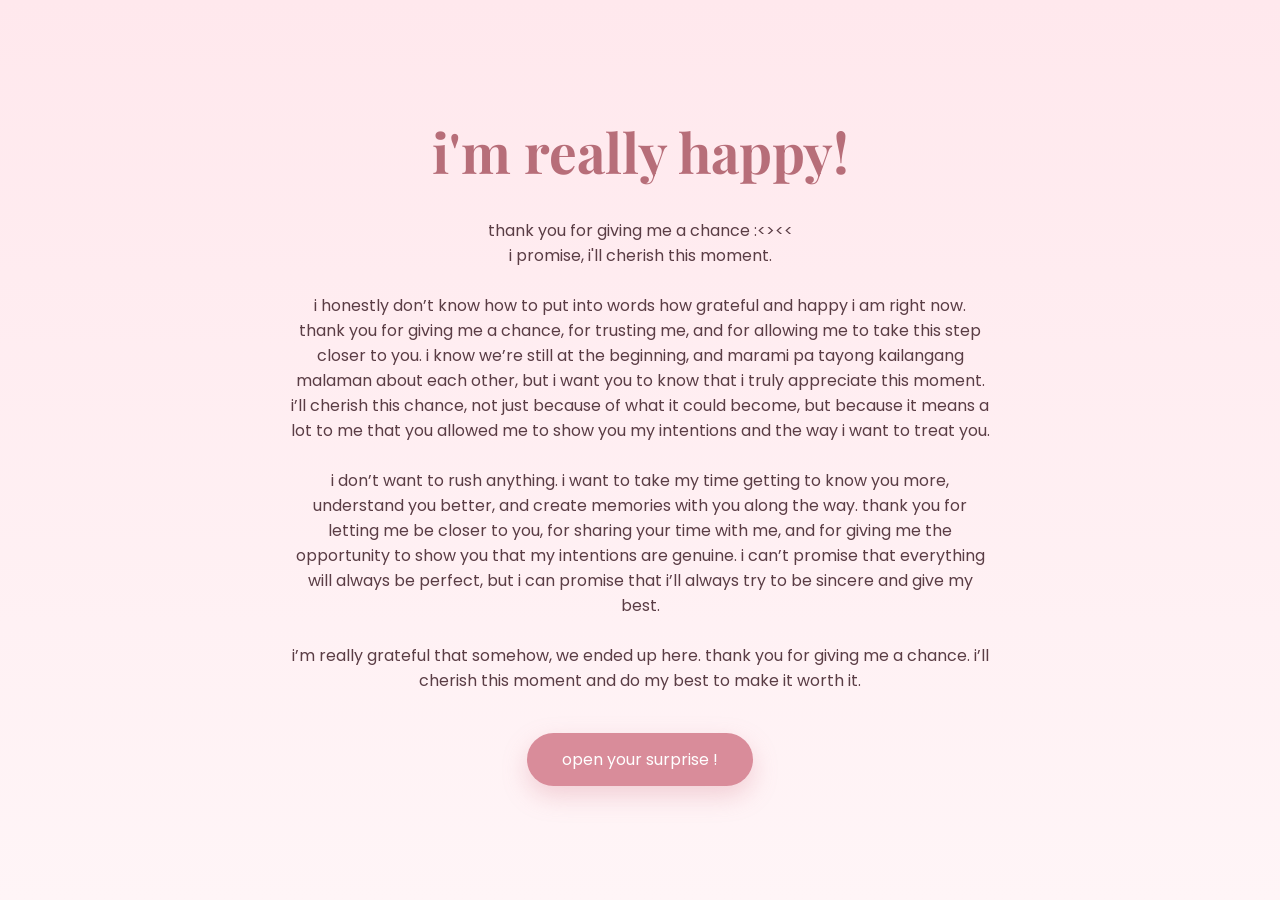
==== yes.html @ d4cce149 "Add files via upload" ====
<head>

<meta charset="UTF-8">

<meta name="viewport" content="width=device-width, initial-scale=1.0">

<title>for you 🤍</title>


<link href="https://fonts.googleapis.com/css2?family=Playfair+Display:wght@500;700&family=Poppins:wght@300;400;500;600&display=swap" rel="stylesheet">


<link rel="stylesheet" href="css/style.css">

</head>


<body>


<section class="section yes-page">


<div class="content">


<h2>
i'm really happy!
</h2>


<p>
thank you for giving me a chance :<><<
<br>
i promise, i'll cherish this moment.
</p>
<br>
<p>

i honestly don’t know how to put into words how grateful and happy i am right now.

thank you for giving me a chance, for trusting me, and for allowing me to take this step closer to you. i know we’re still at the beginning, and marami pa tayong kailangang malaman about each other, but i want you to know that i truly appreciate this moment.

i’ll cherish this chance, not just because of what it could become, but because it means a lot to me that you allowed me to show you my intentions and the way i want to treat you.

<br>
<br>
i don’t want to rush anything. i want to take my time getting to know you more, understand you better, and create memories with you along the way.

thank you for letting me be closer to you, for sharing your time with me, and for giving me the opportunity to show you that my intentions are genuine.

i can’t promise that everything will always be perfect, but i can promise that i’ll always try to be sincere and give my best.

<br>
<br>
i’m really grateful that somehow, we ended up here. thank you for giving me a chance. i’ll cherish this moment and do my best to make it worth it.

</p>


<button id="flowerBtn" class="main-btn">
open your surprise !
</button>



</div>


</section>



<!-- POPUP -->

<div id="flowerPopup" class="popup">


<div class="popup-content">


<img src="images/flower.png">


<p>
a little flower for you ><
</p>


<button id="closePopup">
close
</button>

</div>

</div>

<script>

const flowerBtn = document.getElementById("flowerBtn");
const popup = document.getElementById("flowerPopup");
const close = document.getElementById("closePopup");


flowerBtn.onclick = () => {

    popup.style.display = "flex";

};


close.onclick = () => {

    popup.style.display = "none";

};

    </script src="js/script.js"></script>

</body>
</html>
---- css/style.css ----
/* =========================
   GLOBAL SETTINGS
========================= */

* {
    margin: 0;
    padding: 0;
    box-sizing: border-box;
}


html {
    scroll-behavior: smooth;
}


body {
    font-family: 'Poppins', sans-serif;
    background: #fff5f7;
    color: #5a3d45;
    overflow-x: hidden;
}


h1,
h2 {
    font-family: 'Playfair Display', serif;
}


.section {
    min-height: 100vh;
    width: 100%;
    display: flex;
    justify-content: center;
    align-items: center;
    text-align: center;
    padding: 40px 20px;
    position: relative;
}



/* =========================
   LANDING PAGE
========================= */


.landing {

    background:
    linear-gradient(
        rgba(255, 192, 203, 0.35),
        rgba(255, 240, 245, 0.8)
    ),
    url("../images/background.jpg");

    background-size: cover;
    background-position: center;

}


.overlay {

    position: absolute;
    inset: 0;

    backdrop-filter: blur(3px);

}



.content {

    position: relative;
    z-index: 2;

    max-width: 700px;

    animation: fadeUp 1.5s ease;

}



.small-text {

    font-size: 20px;
    letter-spacing: 2px;
    margin-bottom: 15px;

}



h1 {

    font-size: clamp(40px, 7vw, 70px);
    color: #b76e79;
    margin-bottom: 20px;

}



h2 {

    font-size: clamp(35px, 5vw, 55px);
    color: #b76e79;
    margin-bottom: 30px;

}



.description {

    font-size: 18px;
    line-height: 1.8;

}



.screen-record {

    margin-top: 30px;

    font-size: 14px;

    font-style: italic;

    opacity: .8;

}



/* =========================
   BUTTONS
========================= */


button {

    font-family: 'Poppins', sans-serif;

    cursor: pointer;

    border: none;

    transition: .3s ease;

}



.main-btn,
.next-btn,
.buttons button {


    margin-top: 40px;

    padding: 14px 35px;

    border-radius: 50px;

    background: #d98c9a;

    color: white;

    font-size: 16px;

    box-shadow:
    0 10px 25px rgba(217,140,154,.35);

}



button:hover {

    transform: translateY(-5px);

    background: #c76b7c;

}



/* =========================
   HIDDEN SECTIONS
========================= */


.hidden {

    display: none;

}




/* =========================
   MUSIC BUTTON
========================= */


.music-btn {

    position: fixed;

    top:25px;

    right:25px;

    width:50px;

    height:50px;

    border-radius:50%;

    background:white;

    color:#d98c9a;

    font-size:22px;

    z-index:999;

}


/* =========================
   APPRECIATION
========================= */


#appreciation {

    background:
    linear-gradient(
        #fff5f7,
        #ffe8ed
    );

}

#appreciation .content {

    max-width: 700px;

    padding: 35px;

    background: rgba(255,255,255,.65);

    border-radius: 25px;

    backdrop-filter: blur(10px);

    box-shadow:
    0 15px 30px rgba(0,0,0,.08);

}

#appreciation p {

    font-size: clamp(12px, 1.5vw, 16px);

    line-height: 1.8;

    margin: 15px;

    font-family: 'Poppins', sans-serif;

    color: #5a3d45;

    font-style: italic;

    opacity: .8;

}




/* =========================
   CARDS
========================= */


.cards {

    display: flex;

    gap: 25px;

    justify-content: center;

    flex-wrap: wrap;

}



.card {


    width: 250px;

    min-height: 180px;


    padding: 30px;


    background:
    rgba(255,255,255,.65);


    border-radius: 25px;


    backdrop-filter: blur(10px);


    box-shadow:
    0 15px 30px rgba(0,0,0,.08);


    transition: .5s;


}



.card:hover {

    transform:
    translateY(-10px)
    rotate(2deg);

}



.card h3 {

    color:#b76e79;

    margin-bottom:15px;

}


/* =========================
   LETTER CARD
========================= */


.letter-card {

    max-width:700px;

    padding:40px;

    margin:40px auto 0;


    background:
    rgba(255,255,255,.65);


    border-radius:30px;


    backdrop-filter:blur(10px);


    box-shadow:
    0 15px 30px rgba(0,0,0,.08);


    text-align:center;

}



.letter-card h3 {

    font-family:'Playfair Display', serif;

    color:#b76e79;

    font-size:clamp(24px, 4vw, 35px);

    margin-bottom:25px;

}



.letter-card p {

    font-family:'Poppins', sans-serif;

    font-size:clamp(13px, 2vw, 18px);

    line-height:1.9;

    font-style:italic;

    color:#5a3d45;

    opacity:.85;

}


/* =========================
   QUESTION PAGE
========================= */


#question {

    background:

    linear-gradient(
        180deg,
        #ffe8ed,
        #fff5f7
    );

}



.buttons {

    display:flex;

    justify-content:center;

    gap:25px;

}



.buttons button {


    margin-top:40px;

}





/* =========================
   FLOATING ANIMATION
========================= */


@keyframes fadeUp {


    from {

        opacity:0;

        transform:
        translateY(40px);

    }


    to {

        opacity:1;

        transform:
        translateY(0);

    }

}

/* =========================
   MEMORY GALLERY
========================= */

.memory-intro {

    margin-bottom:30px;

    font-size:18px;

    line-height:1.8;

}



.gallery {

    display:flex;

    justify-content:center;

    gap:25px;

    flex-wrap:wrap;

    width:100%;

    max-width:900px;

    margin:30px auto;

}



.photo-card {

    width:240px;

    background:white;

    padding:15px;

    border-radius:18px;

    box-shadow:
    0 15px 30px rgba(0,0,0,.12);

    transition:.4s;

}



.photo-card:hover {

    transform:
    translateY(-10px)
    scale(1.05);

}



.photo-card:nth-child(2){

    transform:rotate(3deg);

}



.photo-card:nth-child(3){

    transform:rotate(-3deg);

}



.photo-card img {

    width:100%;

    height:260px;

    object-fit:cover;

    border-radius:12px;

}



.photo-card p {

    margin-top:15px;

    font-family:'Playfair Display', serif;

    color:#b76e79;

    font-size:16px;

}

/* =========================
   MOBILE
========================= */


@media(max-width:600px){


    h1 {

        font-size:42px;

    }



    .description {

        font-size:16px;

    }



    .card {

        width: 280px;

        min-height: 220px;

        padding: 35px;


        background:
        rgba(255,255,255,.75);


        border-radius: 25px;


        backdrop-filter: blur(10px);


        box-shadow:
        0 15px 30px rgba(0,0,0,.08);


        transition: .4s;


        display:flex;

        flex-direction:column;

        justify-content:center;

        align-items:center;

    }


    .buttons {

        flex-direction:column;

    }

    .card p {

        margin-top:20px;

        line-height:1.8;

        font-size:15px;

        color:#6b4852;

    }


    .card h3 {

        font-family:'Playfair Display', serif;

        color:#b76e79;

        font-size:28px;

    }

    .photo-card {

        width:280px;

    }


    .photo-card img {

    height:300px;

}

}

/* =========================
YES PAGE POPUP
========================= */


/* =========================
   NO POPUP STYLE
========================= */

.popup {

    display:none;

    position:fixed;

    inset:0;

    justify-content:center;

    align-items:center;

    background:rgba(255, 192, 203, 0.35);

    backdrop-filter:blur(8px);

    z-index:9999;

}


.popup-content {

    width:320px;

    padding:40px 30px;

    background:rgba(255,255,255,0.85);

    border-radius:30px;

    text-align:center;

    box-shadow:
    0 20px 40px rgba(183,110,121,0.25);

    animation:popupOpen .4s ease;

}


.popup-content p {

    margin-bottom:25px;

    color:#b76e79;

    font-family:'Playfair Display', serif;

    font-size:26px;

    line-height:1.5;

}


#closeNoPopup {

    padding:12px 35px;

    border-radius:50px;

    background:#d98c9a;

    color:white;

    font-size:16px;

    box-shadow:
    0 10px 25px rgba(217,140,154,.35);

}


#closeNoPopup:hover {

    background:#c76b7c;

    transform:translateY(-5px);

}


@keyframes popupOpen {

    from {

        opacity:0;

        transform:scale(.8) translateY(20px);

    }


    to {

        opacity:1;

        transform:scale(1) translateY(0);

    }

}


#noMessage {

    margin-top:20px;

    font-size:1.2rem;

    color:#ff8fab;

    font-style:italic;

    min-height:30px;

    transition:0.3s ease;

}

.yes-page {

    background:
    linear-gradient(
        180deg,
        #ffe8ed,
        #fff5f7
    );
}

/* =========================
   FLOWER POPUP
========================= */

#flowerPopup .flower-image {
    width: 80px;
    height: 80px;
    object-fit: contain;
    display: block;
    margin: 0 auto 20px auto;
}


#flowerPopup .popup-content {

    width:320px;

    padding:35px 25px;

    background:white;

    border-radius:30px;

    text-align:center;

    box-shadow:
    0 20px 40px rgba(183,110,121,0.25);

    animation:popupOpen .4s ease;
    overflow: hidden;

}

#flowerPopup img {
    max-width: 300px;
    max-height: 300px;
}


.flower-image {

    width:300px;

    height:300px;

    object-fit:contain;

    margin-bottom:20px;

}


#flowerPopup p {

    color:#b76e79;

    font-family:'Playfair Display', serif;

    font-size:22px;

    margin-bottom:25px;

}


#closePopup {

    padding:12px 35px;

    border-radius:50px;

    background:#d98c9a;

    color:white;

    font-size:16px;

    box-shadow:
    0 10px 25px rgba(217,140,154,.35);

}


#closePopup:hover {

    background:#c76b7c;

    transform:translateY(-5px);

}
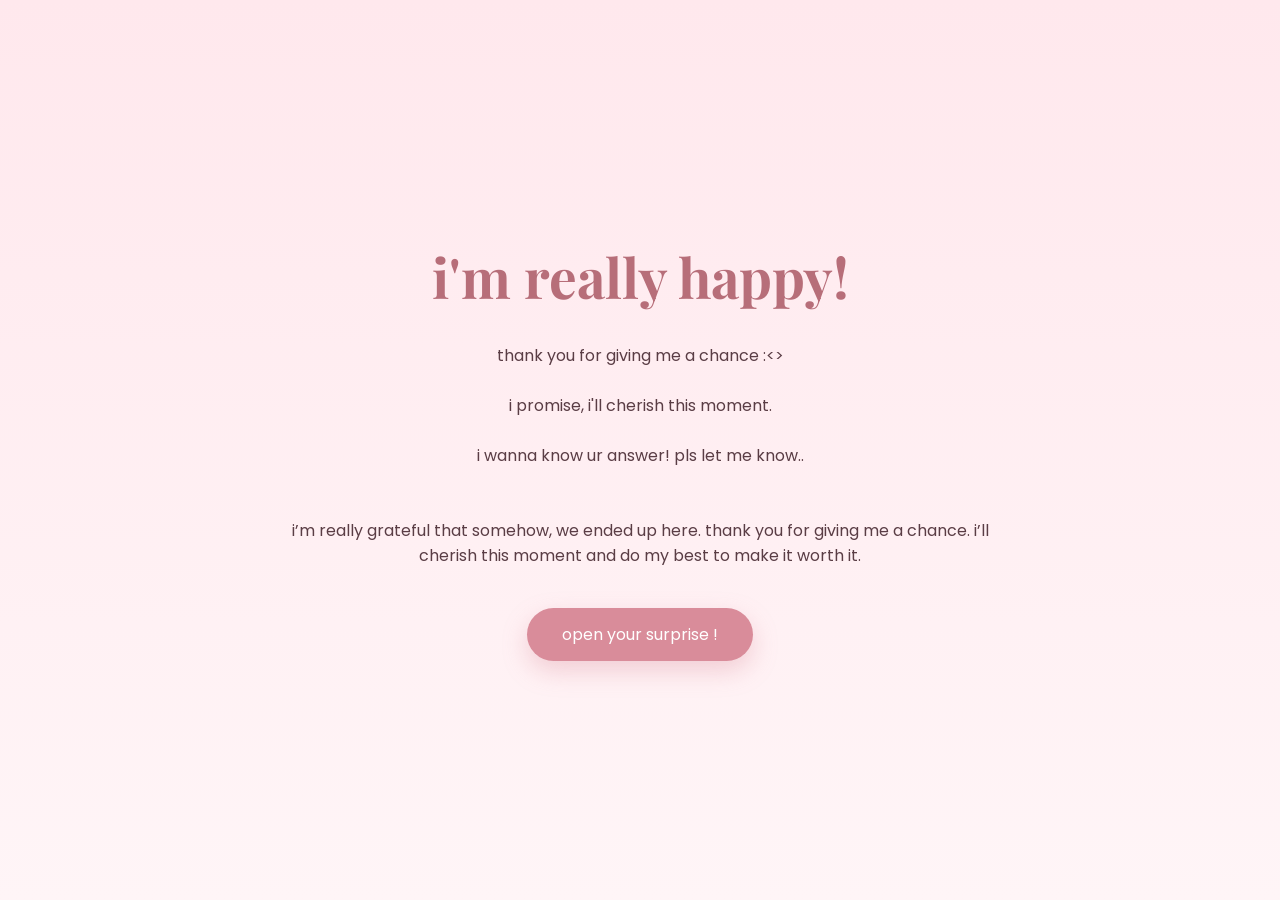
==== commit b49300b4: "Update yes.html" ====
--- a/yes.html
+++ b/yes.html
@@ -30,27 +30,15 @@
 
 
 <p>
-thank you for giving me a chance :<><<
+thank you for giving me a chance :<>
+</p>
 <br>
 i promise, i'll cherish this moment.
-</p>
 <br>
-<p>
-
-i honestly don’t know how to put into words how grateful and happy i am right now.
-
-thank you for giving me a chance, for trusting me, and for allowing me to take this step closer to you. i know we’re still at the beginning, and marami pa tayong kailangang malaman about each other, but i want you to know that i truly appreciate this moment.
-
-i’ll cherish this chance, not just because of what it could become, but because it means a lot to me that you allowed me to show you my intentions and the way i want to treat you.
+<br>
+i wanna know ur answer! pls let me know..
 
 <br>
-<br>
-i don’t want to rush anything. i want to take my time getting to know you more, understand you better, and create memories with you along the way.
-
-thank you for letting me be closer to you, for sharing your time with me, and for giving me the opportunity to show you that my intentions are genuine.
-
-i can’t promise that everything will always be perfect, but i can promise that i’ll always try to be sincere and give my best.
-
 <br>
 <br>
 i’m really grateful that somehow, we ended up here. thank you for giving me a chance. i’ll cherish this moment and do my best to make it worth it.
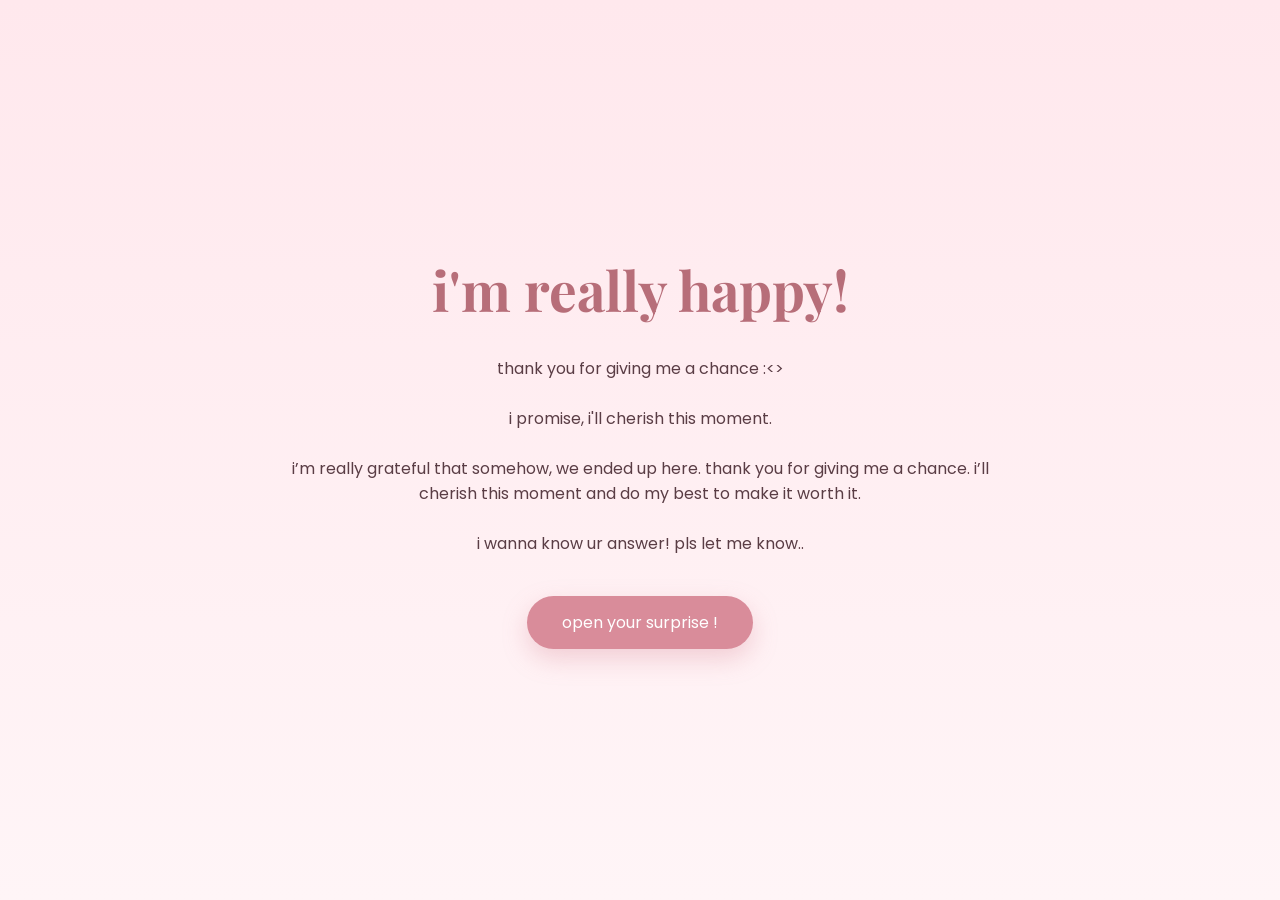
==== commit bfbaee32: "Update yes.html" ====
--- a/yes.html
+++ b/yes.html
@@ -36,12 +36,10 @@
 i promise, i'll cherish this moment.
 <br>
 <br>
-i wanna know ur answer! pls let me know..
-
+i’m really grateful that somehow, we ended up here. thank you for giving me a chance. i’ll cherish this moment and do my best to make it worth it.
 <br>
 <br>
-<br>
-i’m really grateful that somehow, we ended up here. thank you for giving me a chance. i’ll cherish this moment and do my best to make it worth it.
+i wanna know ur answer! pls let me know..
 
 </p>
 
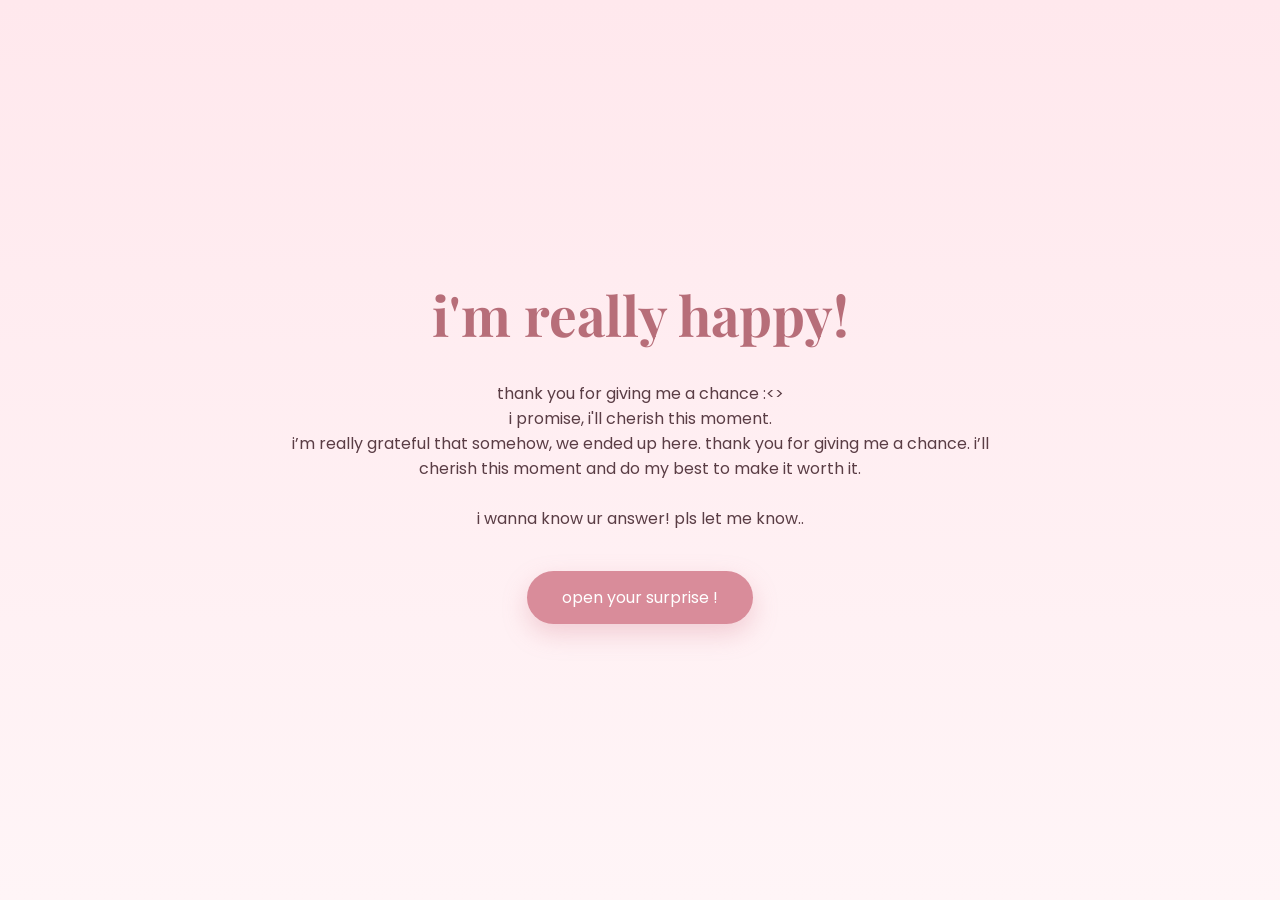
==== commit 43a3fead: "Update yes.html" ====
--- a/yes.html
+++ b/yes.html
@@ -32,9 +32,7 @@
 <p>
 thank you for giving me a chance :<>
 </p>
-<br>
 i promise, i'll cherish this moment.
-<br>
 <br>
 i’m really grateful that somehow, we ended up here. thank you for giving me a chance. i’ll cherish this moment and do my best to make it worth it.
 <br>
